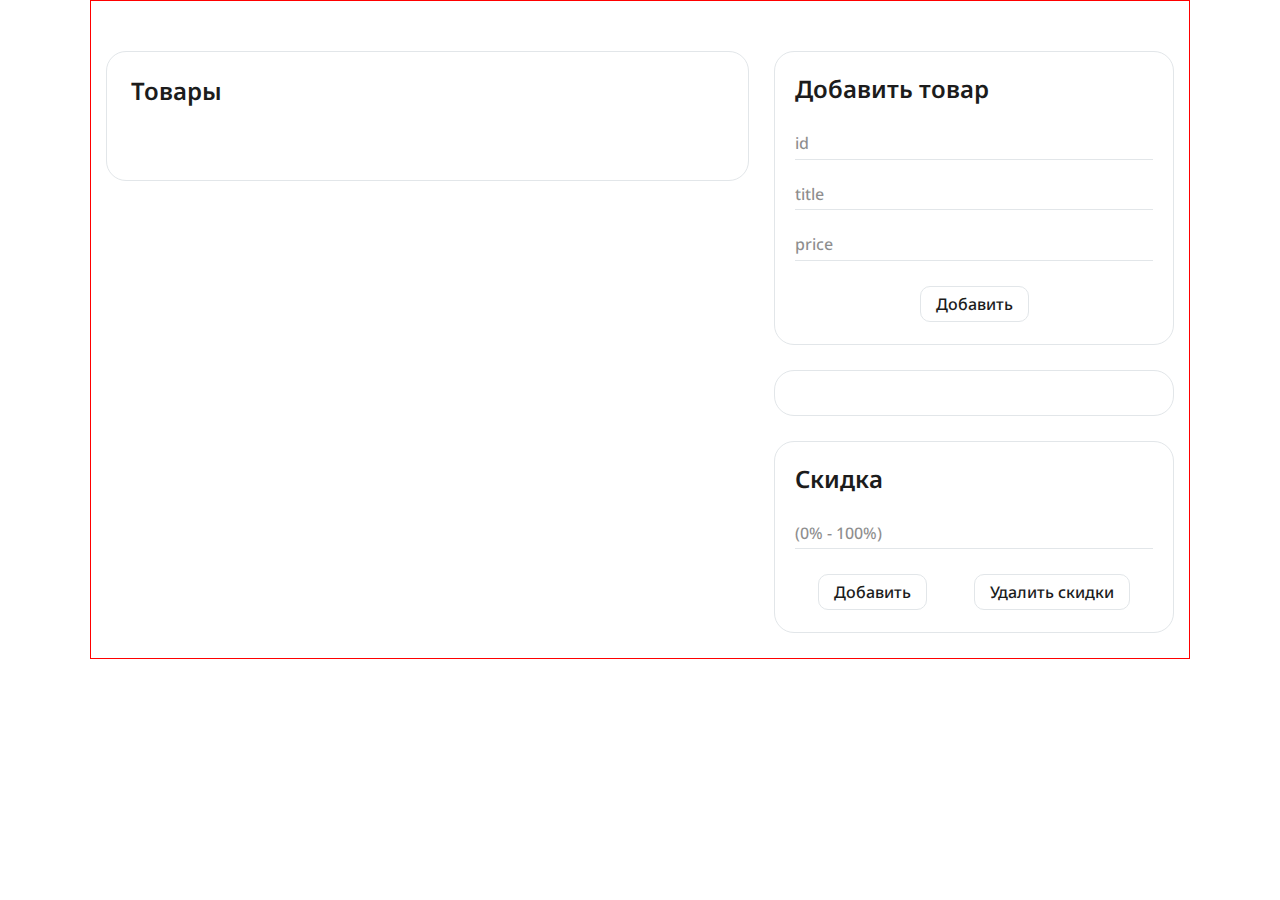
==== index.html @ 7e93d90f "Изменение верстки" ====
<!DOCTYPE html>
<html lang="ru">

<head>
    <meta charset="UTF-8">
    <meta http-equiv="X-UA-Compatible" content="IE=edge">
    <meta name="viewport" content="width=device-width, initial-scale=1.0">
    <meta name="description" content="">
    <meta name="Keywords" content="">
    
    <link rel="stylesheet" href="./css/style.css">
    <title>Корзина</title>
</head>

<body>
    
    <main>
        <div class="container">
            <section class="products">
                <div class="products__main">
                    <div class="products__cart-block">
                        <div class="cart-block__header">
                            <h1 class="cart-block__title">Товары</h1>
                        </div>
                        <div class="cart-block__cart-items">
                            <ul class="cart-items__list"> </ul>
                        </div>
                        <p class="cart-block__message disable">
                            Список товаров пуст
                        </p>
                    </div>
                </div>
                <aside class="products__aside">
                    <div class="products__form-block">
                        <form class="form-product form">
                            <h1 class="form__title">Добавить товар</h1>
                            <div class="form__item">
                                <input class="form__item-input input-product" placeholder="id" id="input-id">
                                <label class="form__item-label">id</label>
                            </div>
                            <div class="form__item">
                                <input class="form__item-input input-product " placeholder="title" id="input-title">
                                <label class="form__item-label">title</label>
                            </div>
                            <div class="form__item">
                                <input class="form__item-input input-product" placeholder="price" id="input-price">
                                <label class="form__item-label">price</label>
                            </div>
                            <div class="form__error error-product"></div>

                            <div class="form__buttons">
                                <button class="form-product__add form__btn">Добавить</button>
                            </div>
                        </form>
                    </div>
                    <div class="products__precheck"> </div>
                    <div class="products__discount">
                        <form class="form-discount form">
                            <h1 class="form__title">Скидка</h1>
                            <div class="form__item">
                                <input class="form__item-input input-discount" placeholder="(0% - 100%)" id="input-discount">
                                <label class="form__item-label">(0% - 100%)</label>
                            </div>
                            <div class="form__error error-dicount">
                                
                            </div>
                            <div class="form__buttons">
                                <button class="form-discount__add form__btn">Добавить</button>
                                <button class="form-discount__remove form__btn">Удалить скидки</button>
                            </div>
                            
                            
                        </form>
                    </div>
                </aside>
            </section>
        </div>
        
    </main>

    <script src="./js/main.js" type="module"></script>
</body>




</html>
---- css/style.css ----
@import url("https://fonts.googleapis.com/css2?family=Noto+Sans:wght@400;500;600;700&display=swap");
*, *::before, *::after {
  padding: 0;
  margin: 0;
  border: 0;
  -webkit-box-sizing: border-box;
          box-sizing: border-box;
}

a {
  text-decoration: none;
}

ul, ol, li {
  list-style: none;
}

img {
  vertical-align: top;
}

h1, h2, h3, h4, h5, h6 {
  font-size: inherit;
  font-weight: inherit;
}

html, body {
  height: 100%;
  line-height: 1;
  font-size: 25px;
  font-style: normal;
  overflow-x: hidden;
}

body {
  font-family: 'Noto Sans', sans-serif;
  font-style: normal;
  font-weight: 400;
  font-size: 16px;
  line-height: 22px;
  color: #1c1c1c;
}

.container {
  max-width: 1100px;
  margin: 0 auto;
  padding: 0 15px;
  border: 1px solid red;
  padding-top: 50px;
}

.inner {
  display: -webkit-box;
  display: -ms-flexbox;
  display: flex;
}

h1 {
  font-size: 24px;
  line-height: 30px;
  font-weight: 600;
}

h2 {
  font-size: 20px;
  line-height: 22px;
  font-weight: 600;
}

h3 {
  font-size: 18px;
  line-height: 20px;
  font-weight: 500;
}

.disable {
  display: none;
}

.products {
  display: -webkit-box;
  display: -ms-flexbox;
  display: flex;
}

.products__main {
  -webkit-box-flex: 1;
      -ms-flex: 1 1 100%;
          flex: 1 1 100%;
  margin-right: 25px;
}

.products__aside {
  -webkit-box-flex: 0;
      -ms-flex: 0 0 auto;
          flex: 0 0 auto;
  width: 400px;
}

.products__cart-block, .products__form-block, .products__precheck, .products__discount {
  border: 1px solid #e2e6e9;
  border-radius: 20px;
  padding: 22px 20px;
  margin-bottom: 25px;
}

.products__cart-block {
  padding: 24px;
}

.cart-block__header {
  padding-bottom: 50px;
}

.cart-block__message {
  font-size: 22px;
  text-align: center;
}

.cart-item {
  padding: 20px 0;
  display: -webkit-box;
  display: -ms-flexbox;
  display: flex;
  gap: 25px;
  -webkit-box-pack: justify;
      -ms-flex-pack: justify;
          justify-content: space-between;
}

.cart-item__right {
  width: 40%;
  display: -webkit-box;
  display: -ms-flexbox;
  display: flex;
  -webkit-box-align: center;
      -ms-flex-align: center;
          align-items: center;
  -webkit-box-pack: justify;
      -ms-flex-pack: justify;
          justify-content: space-between;
}

.cart-item__id {
  font-size: 14px;
  color: rgba(28, 28, 28, 0.5);
}

.cart-item__price {
  position: relative;
}

.cart-item__old-price {
  position: absolute;
  top: -16px;
  right: 0;
  font-size: 14px;
}

.cart-item__old-price::after {
  content: "";
  display: block;
  width: 95%;
  height: 2px;
  position: absolute;
  top: 45%;
  -webkit-transform: rotate(-10deg);
          transform: rotate(-10deg);
  background-color: #f06a4d;
}

.cart-item__remove {
  width: 32px;
  height: 22px;
  padding: 0 5px;
  background-color: #fff;
}

.cart-item__remove:hover {
  cursor: pointer;
}

.cart-item__remove:hover path {
  fill: #f06a4d;
  -webkit-transition-duration: 0.4s;
          transition-duration: 0.4s;
}

.precheck__row {
  margin: 15px 0;
  display: -webkit-box;
  display: -ms-flexbox;
  display: flex;
  -webkit-box-pack: justify;
      -ms-flex-pack: justify;
          justify-content: space-between;
}

.precheck__price {
  font-weight: 600;
}

.precheck__discount {
  font-weight: 600;
  color: #f06a4d;
}

.form__title {
  padding-bottom: 5px;
}

.form__item {
  margin: 25px 0;
  position: relative;
}

.form__item-input {
  width: 100%;
  height: 25px;
  border-bottom: 1px solid #e2e6e9;
  outline: none;
}

.form__item-input::-webkit-input-placeholder {
  font-size: 0;
}

.form__item-input:-ms-input-placeholder {
  font-size: 0;
}

.form__item-input::-ms-input-placeholder {
  font-size: 0;
}

.form__item-input::placeholder {
  font-size: 0;
}

.form__item-input:focus ~ .form__item-label,
.form__item-input:not(:placeholder-shown) ~ .form__item-label {
  font-size: 12px;
  line-height: 14px;
  -webkit-transform: translateY(-12px);
          transform: translateY(-12px);
}

.form__item-input.input--error {
  border-bottom: 1px solid #f06a4d;
}

.form__item-label {
  font-weight: 500;
  font-size: 16px;
  line-height: 19px;
  color: rgba(28, 28, 28, 0.5);
  position: absolute;
  pointer-events: none;
  left: 0;
  -webkit-transition: color 200ms, -webkit-transform 200ms;
  transition: color 200ms, -webkit-transform 200ms;
  transition: transform 200ms, color 200ms;
  transition: transform 200ms, color 200ms, -webkit-transform 200ms;
}

.form__error {
  font-size: 12px;
  line-height: 14px;
  color: #f06a4d;
  text-align: center;
}

.form__buttons {
  display: -webkit-box;
  display: -ms-flexbox;
  display: flex;
  -ms-flex-pack: distribute;
      justify-content: space-around;
  margin-top: 25px;
}

.form__btn {
  padding: 6px 15px;
  background-color: #fff;
  border: 1px solid #e2e6e9;
  border-radius: 10px;
  font-family: 'Noto Sans', sans-serif;
  font-weight: 500;
  font-size: 16px;
  line-height: 22px;
  color: #1c1c1c;
}

.form__btn:hover {
  cursor: pointer;
  background-color: #e2e6e9;
  -webkit-transition-duration: 0.4s;
          transition-duration: 0.4s;
}
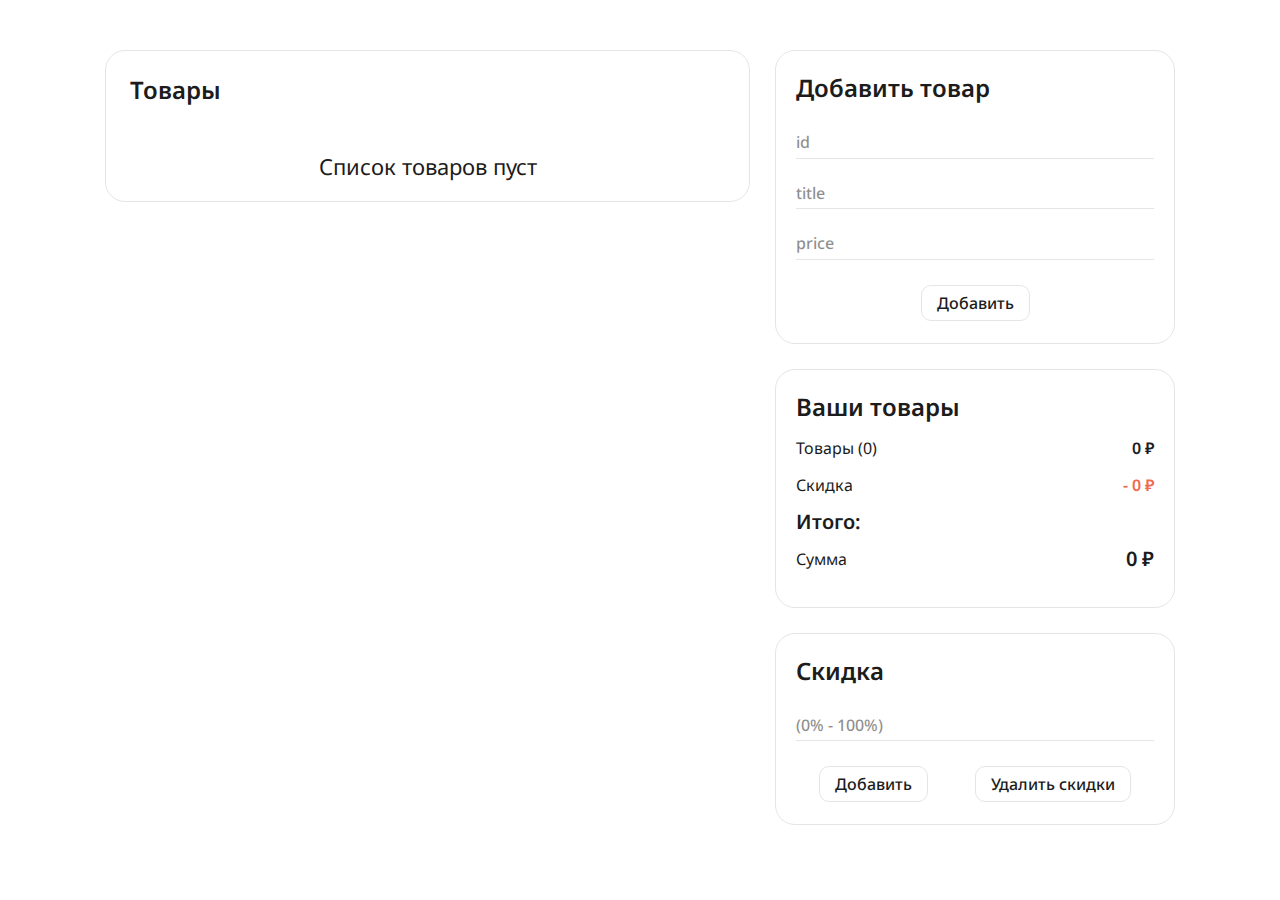
==== commit 9e9a6109: "Доработаны классы" ====
--- a/index.html
+++ b/index.html
@@ -61,7 +61,7 @@
                                 <input class="form__item-input input-discount" placeholder="(0% - 100%)" id="input-discount">
                                 <label class="form__item-label">(0% - 100%)</label>
                             </div>
-                            <div class="form__error error-dicount">
+                            <div class="form__error error-discount">
                                 
                             </div>
                             <div class="form__buttons">
--- a/css/style.css
+++ b/css/style.css
@@ -45,7 +45,6 @@
   max-width: 1100px;
   margin: 0 auto;
   padding: 0 15px;
-  border: 1px solid red;
   padding-top: 50px;
 }
 
@@ -184,6 +183,10 @@
   fill: #f06a4d;
   -webkit-transition-duration: 0.4s;
           transition-duration: 0.4s;
+}
+
+.cart-item__remove svg {
+  pointer-events: none;
 }
 
 .precheck__row {
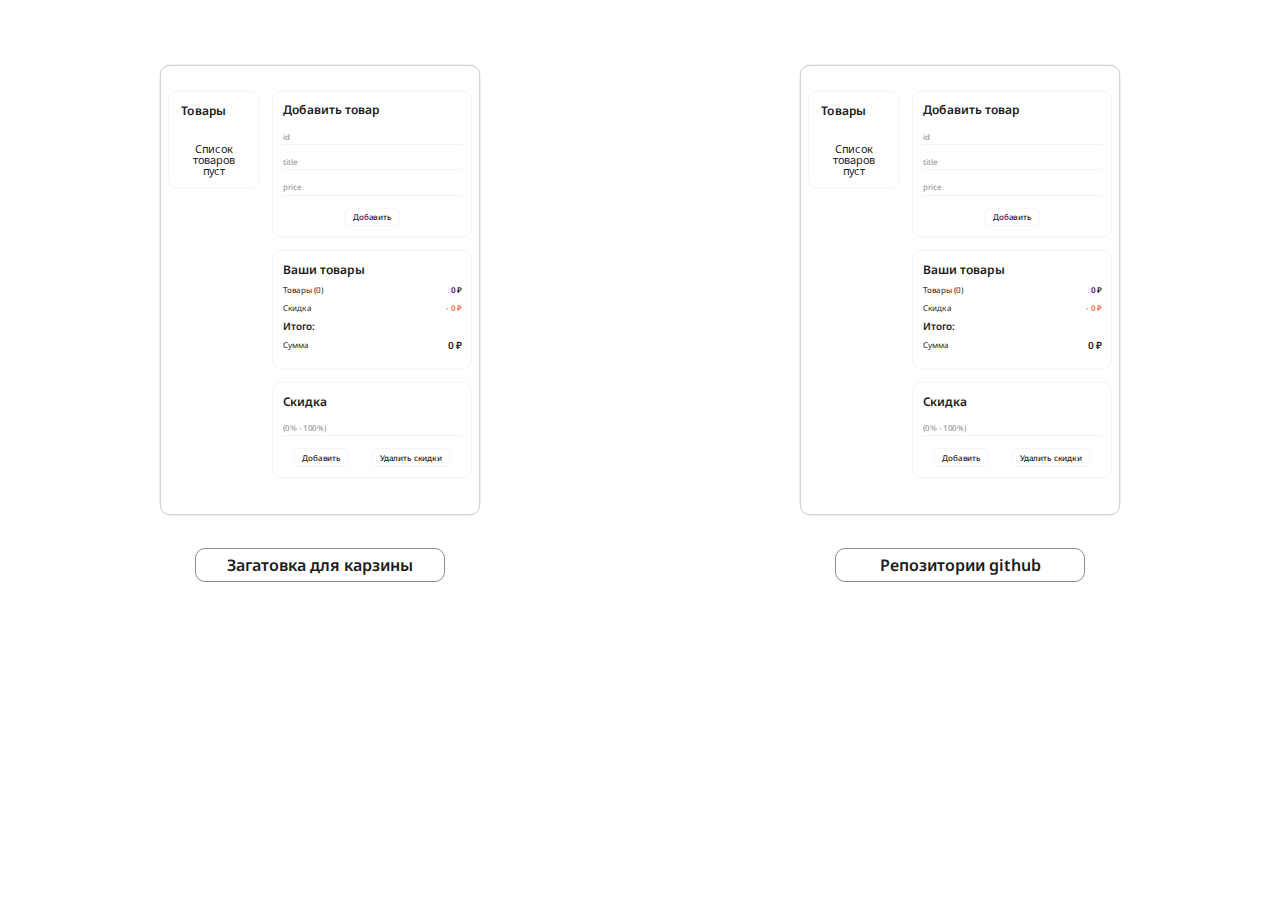
==== commit 0fb4f844: "-" ====
--- a/index.html
+++ b/index.html
@@ -1,87 +1,25 @@
 <!DOCTYPE html>
-<html lang="ru">
-
+<html lang="en">
 <head>
     <meta charset="UTF-8">
     <meta http-equiv="X-UA-Compatible" content="IE=edge">
     <meta name="viewport" content="width=device-width, initial-scale=1.0">
-    <meta name="description" content="">
-    <meta name="Keywords" content="">
+    <title>Модуль 3</title>
+    <link rel="stylesheet" href="./css/style.css">
+</head>
+<body>
+    <div class="container-main">
+        <div class="col">
+            <iframe src="./products/index.html" class="frame" ></iframe>
+            <a href="./products/index.html" class="link">Загатовка для карзины</a>
+        </div>
+        <div class="col">
+            <iframe src="./products/index.html" class="frame" ></iframe>
+            <a href="./products/index.html" class="link">Репозитории github</a>
+        </div>
+    </div>
+
     
-    <link rel="stylesheet" href="./css/style.css">
-    <title>Корзина</title>
-</head>
-
-<body>
     
-    <main>
-        <div class="container">
-            <section class="products">
-                <div class="products__main">
-                    <div class="products__cart-block">
-                        <div class="cart-block__header">
-                            <h1 class="cart-block__title">Товары</h1>
-                        </div>
-                        <div class="cart-block__cart-items">
-                            <ul class="cart-items__list"> </ul>
-                        </div>
-                        <p class="cart-block__message disable">
-                            Список товаров пуст
-                        </p>
-                    </div>
-                </div>
-                <aside class="products__aside">
-                    <div class="products__form-block">
-                        <form class="form-product form">
-                            <h1 class="form__title">Добавить товар</h1>
-                            <div class="form__item">
-                                <input class="form__item-input input-product" placeholder="id" id="input-id">
-                                <label class="form__item-label">id</label>
-                            </div>
-                            <div class="form__item">
-                                <input class="form__item-input input-product " placeholder="title" id="input-title">
-                                <label class="form__item-label">title</label>
-                            </div>
-                            <div class="form__item">
-                                <input class="form__item-input input-product" placeholder="price" id="input-price">
-                                <label class="form__item-label">price</label>
-                            </div>
-                            <div class="form__error error-product"></div>
-
-                            <div class="form__buttons">
-                                <button class="form-product__add form__btn">Добавить</button>
-                            </div>
-                        </form>
-                    </div>
-                    <div class="products__precheck"> </div>
-                    <div class="products__discount">
-                        <form class="form-discount form">
-                            <h1 class="form__title">Скидка</h1>
-                            <div class="form__item">
-                                <input class="form__item-input input-discount" placeholder="(0% - 100%)" id="input-discount">
-                                <label class="form__item-label">(0% - 100%)</label>
-                            </div>
-                            <div class="form__error error-discount">
-                                
-                            </div>
-                            <div class="form__buttons">
-                                <button class="form-discount__add form__btn">Добавить</button>
-                                <button class="form-discount__remove form__btn">Удалить скидки</button>
-                            </div>
-                            
-                            
-                        </form>
-                    </div>
-                </aside>
-            </section>
-        </div>
-        
-    </main>
-
-    <script src="./js/main.js" type="module"></script>
 </body>
-
-
-
-
 </html>--- a/css/style.css
+++ b/css/style.css
@@ -300,3 +300,43 @@
   -webkit-transition-duration: 0.4s;
           transition-duration: 0.4s;
 }
+
+.container-main {
+  position: absolute;
+  top: 0;
+  left: 0;
+  width: 100%;
+  height: 100%;
+  display: -webkit-box;
+  display: -ms-flexbox;
+  display: flex;
+}
+
+.col {
+  width: 50%;
+}
+
+.frame {
+  margin-top: -25%;
+  -webkit-transform: scale(0.5);
+          transform: scale(0.5);
+  width: 100%;
+  height: 100%;
+  display: block;
+  border: 1px solid rgba(28, 28, 28, 0.5);
+  border-radius: 20px;
+}
+
+.link {
+  display: block;
+  margin: auto;
+  margin-top: -30%;
+  max-width: 250px;
+  padding: 5px 10px;
+  color: #1c1c1c;
+  font-weight: 600;
+  text-align: center;
+  text-decoration: none;
+  border: 1px solid rgba(28, 28, 28, 0.5);
+  border-radius: 10px;
+}
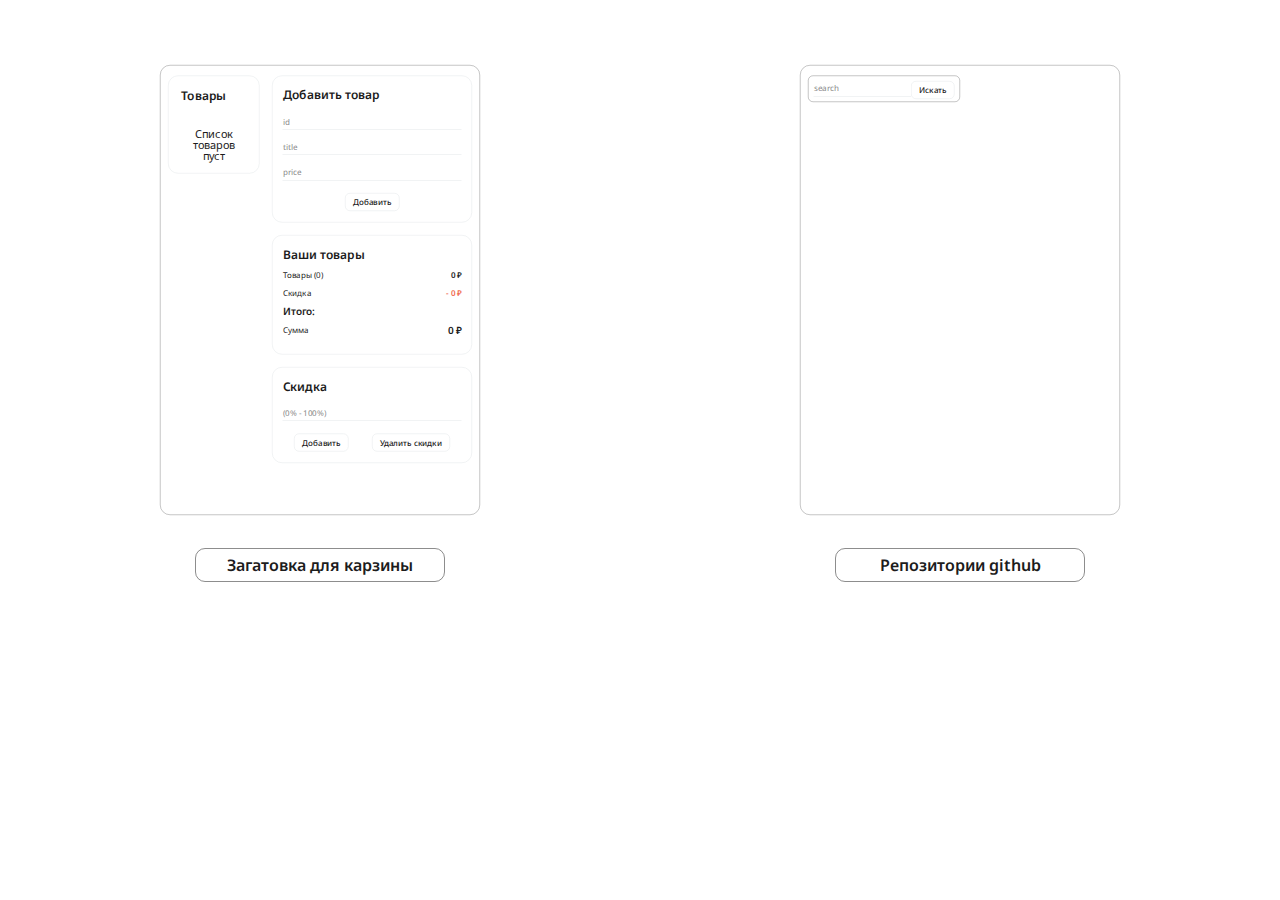
==== commit 211302db: "Добавлена стурктура html" ====
--- a/index.html
+++ b/index.html
@@ -14,8 +14,8 @@
             <a href="./products/index.html" class="link">Загатовка для карзины</a>
         </div>
         <div class="col">
-            <iframe src="./products/index.html" class="frame" ></iframe>
-            <a href="./products/index.html" class="link">Репозитории github</a>
+            <iframe src="./github/index.html" class="frame" ></iframe>
+            <a href="./github/index.html" class="link">Репозитории github</a>
         </div>
     </div>
 
--- a/css/style.css
+++ b/css/style.css
@@ -45,7 +45,7 @@
   max-width: 1100px;
   margin: 0 auto;
   padding: 0 15px;
-  padding-top: 50px;
+  padding-top: 20px;
 }
 
 .inner {
@@ -301,6 +301,114 @@
           transition-duration: 0.4s;
 }
 
+.search__form {
+  width: 50%;
+  border: 1px solid rgba(28, 28, 28, 0.5);
+  border-radius: 10px;
+}
+
+.search__form-item {
+  margin-bottom: 0;
+  margin-top: 5px;
+  width: 300px;
+}
+
+.search__form-row {
+  display: -webkit-box;
+  display: -ms-flexbox;
+  display: flex;
+  -webkit-box-align: center;
+      -ms-flex-align: center;
+          align-items: center;
+  -ms-flex-pack: distribute;
+      justify-content: space-around;
+  padding: 5px 10px;
+}
+
+.search__result {
+  border-top: 1px solid rgba(28, 28, 28, 0.5);
+}
+
+.search__result-item {
+  padding: 5px 20px;
+  border-bottom: 1px solid #e2e6e9;
+  color: #1c1c1c;
+}
+
+.search__result-item:hover {
+  color: #fff;
+  background-color: rgba(28, 28, 28, 0.5);
+  -webkit-transition-duration: 0.4s;
+          transition-duration: 0.4s;
+  cursor: pointer;
+}
+
+.search__result-link {
+  color: inherit;
+}
+
+.search__result-language {
+  font-size: 12px;
+  line-height: 14px;
+}
+
+.form-search__add {
+  margin-top: -20px;
+}
+
+.error__mesage {
+  padding: 5px 20px;
+  text-align: center;
+}
+
+.result {
+  margin-top: 50px;
+  padding: 50px;
+  border: 1px solid rgba(28, 28, 28, 0.5);
+  border-radius: 10px;
+}
+
+.result__list {
+  padding-top: 10px;
+}
+
+.result__item {
+  padding: 20px;
+}
+
+.result__item:not(:last-child) {
+  border-bottom: 1px solid #e2e6e9;
+}
+
+.result__link {
+  color: #1c1c1c;
+  font-weight: 600;
+  color: #1c80cc;
+}
+
+.result__link:hover {
+  border-bottom: 1px solid #1c1c1c;
+  -webkit-transition-duration: 0.4s;
+          transition-duration: 0.4s;
+  cursor: pointer;
+}
+
+.result__description {
+  font-size: 14px;
+  line-height: 16px;
+  padding-top: 5px;
+}
+
+.result__language {
+  font-weight: 600;
+  padding-top: 5px;
+}
+
+.result__topics {
+  padding-top: 5px;
+  color: #f06a4d;
+}
+
 .container-main {
   position: absolute;
   top: 0;
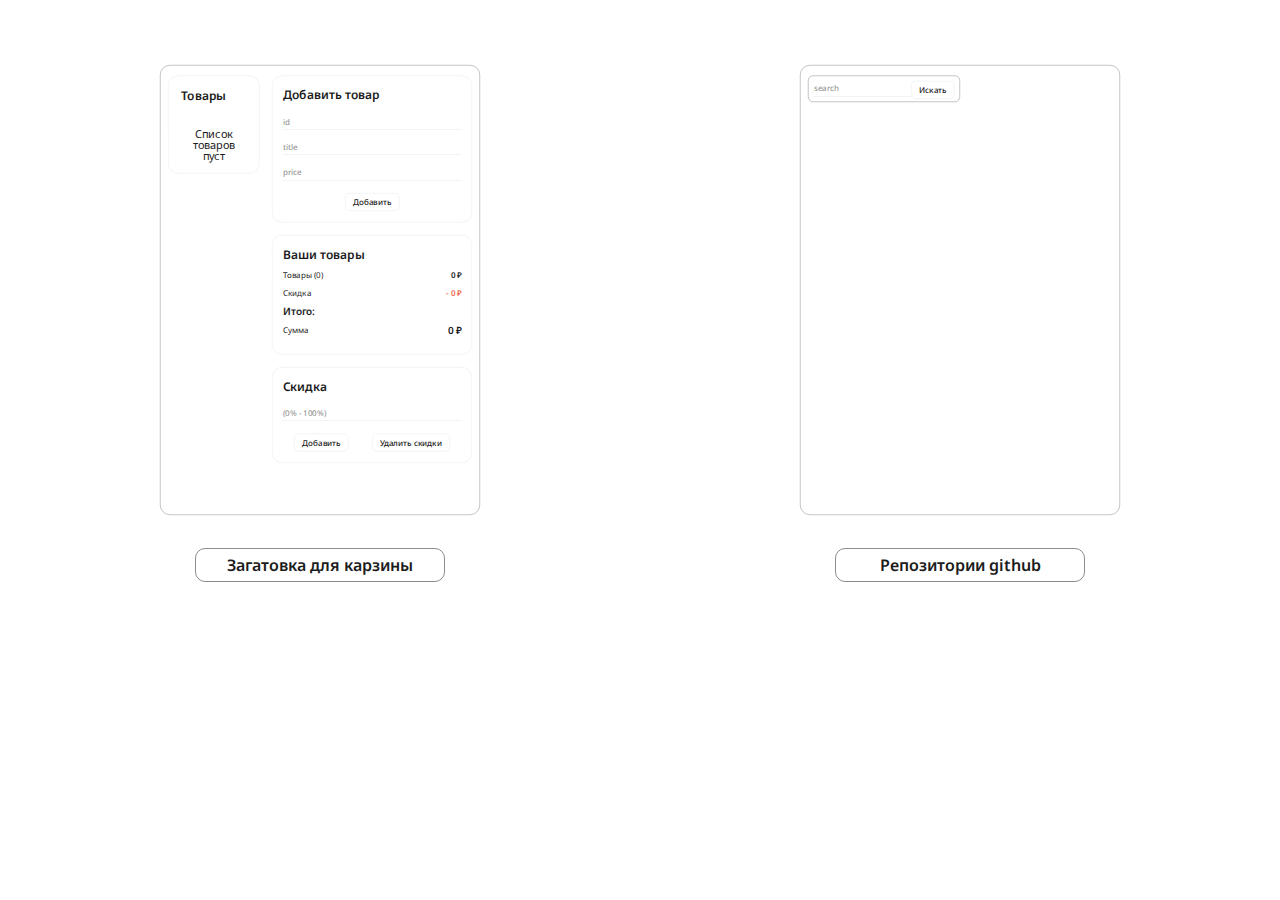
==== commit 0ecc3c05: "Изменены стили" ====
--- a/index.html
+++ b/index.html
@@ -11,11 +11,11 @@
     <div class="container-main">
         <div class="col">
             <iframe src="./products/index.html" class="frame" ></iframe>
-            <a href="./products/index.html" class="link">Загатовка для карзины</a>
+            <a href="./products/index.html" class="link-main">Загатовка для карзины</a>
         </div>
         <div class="col">
             <iframe src="./github/index.html" class="frame" ></iframe>
-            <a href="./github/index.html" class="link">Репозитории github</a>
+            <a href="./github/index.html" class="link-main">Репозитории github</a>
         </div>
     </div>
 
--- a/css/style.css
+++ b/css/style.css
@@ -435,12 +435,14 @@
   border-radius: 20px;
 }
 
-.link {
+.link-main {
   display: block;
   margin: auto;
   margin-top: -30%;
   max-width: 250px;
   padding: 5px 10px;
+  position: relative;
+  z-index: 100;
   color: #1c1c1c;
   font-weight: 600;
   text-align: center;
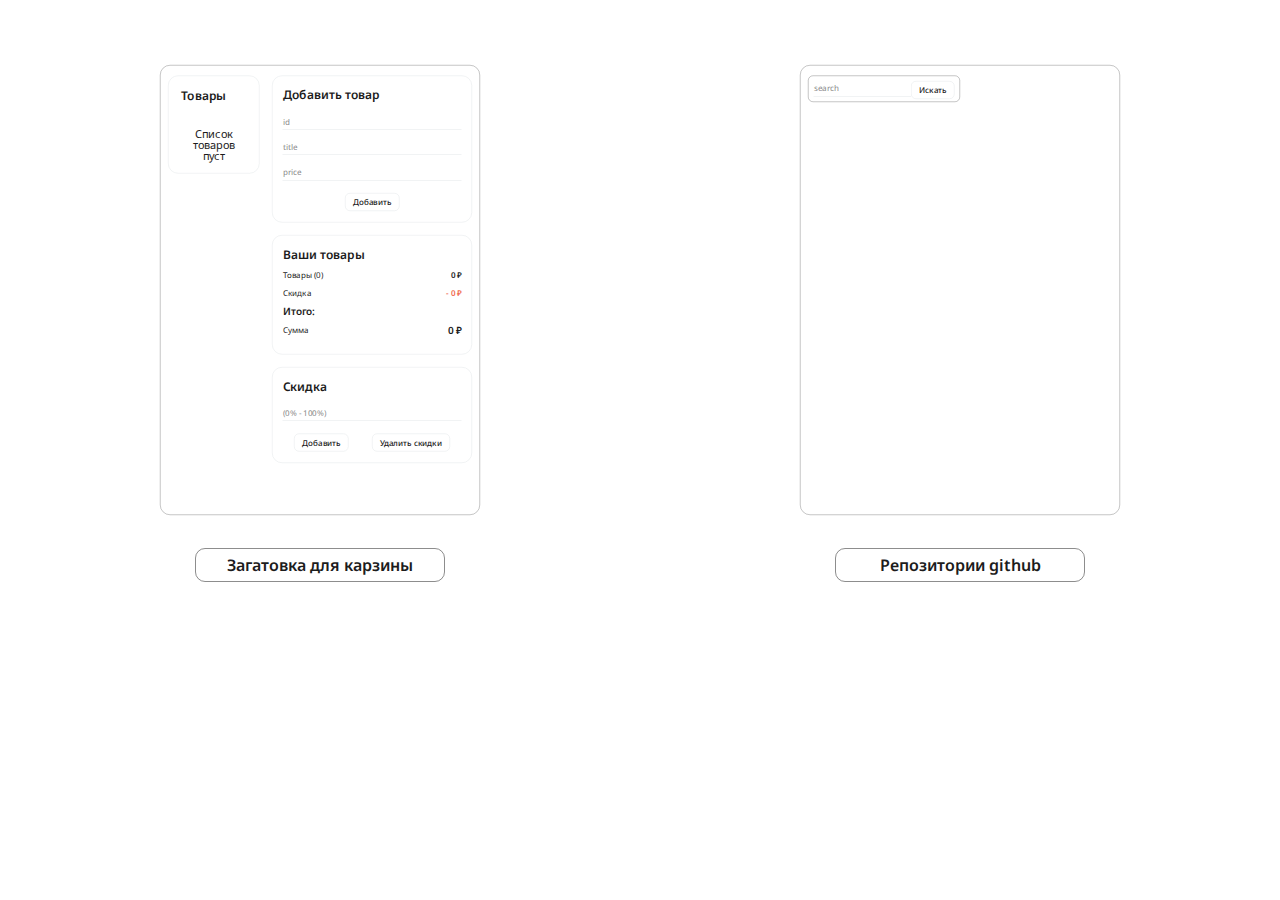
==== commit 57c136c1: "Чистка кода" ====
--- a/index.html
+++ b/index.html
@@ -18,8 +18,5 @@
             <a href="./github/index.html" class="link-main">Репозитории github</a>
         </div>
     </div>
-
-    
-    
 </body>
 </html>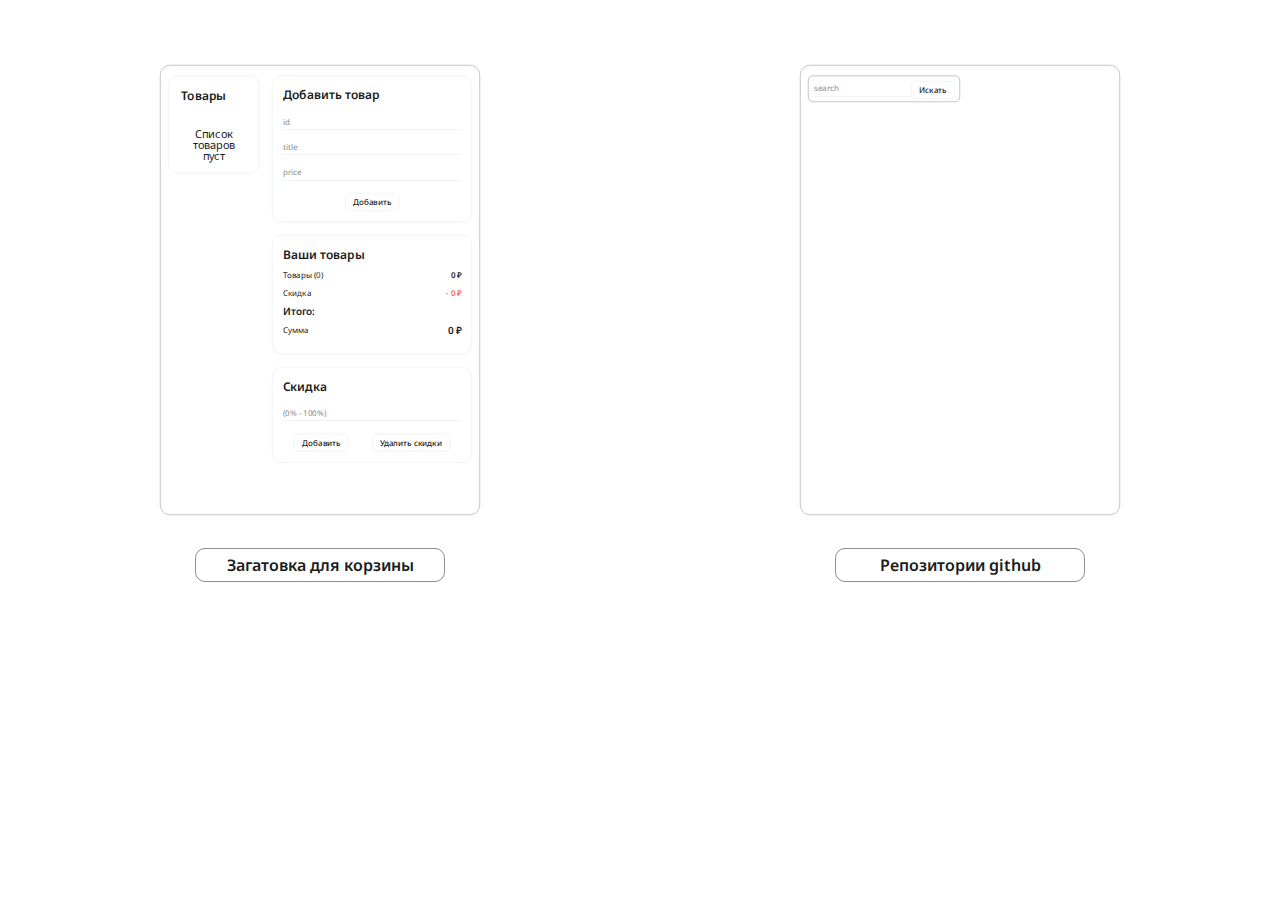
==== commit 4825ac37: "Очистка кода" ====
--- a/index.html
+++ b/index.html
@@ -11,7 +11,7 @@
     <div class="container-main">
         <div class="col">
             <iframe src="./products/index.html" class="frame" ></iframe>
-            <a href="./products/index.html" class="link-main">Загатовка для карзины</a>
+            <a href="./products/index.html" class="link-main">Загатовка для корзины</a>
         </div>
         <div class="col">
             <iframe src="./github/index.html" class="frame" ></iframe>
--- a/css/style.css
+++ b/css/style.css
@@ -450,3 +450,10 @@
   border: 1px solid rgba(28, 28, 28, 0.5);
   border-radius: 10px;
 }
+
+.link-main:hover {
+  cursor: pointer;
+  background-color: #e2e6e9;
+  -webkit-transition-duration: 0.4s;
+          transition-duration: 0.4s;
+}
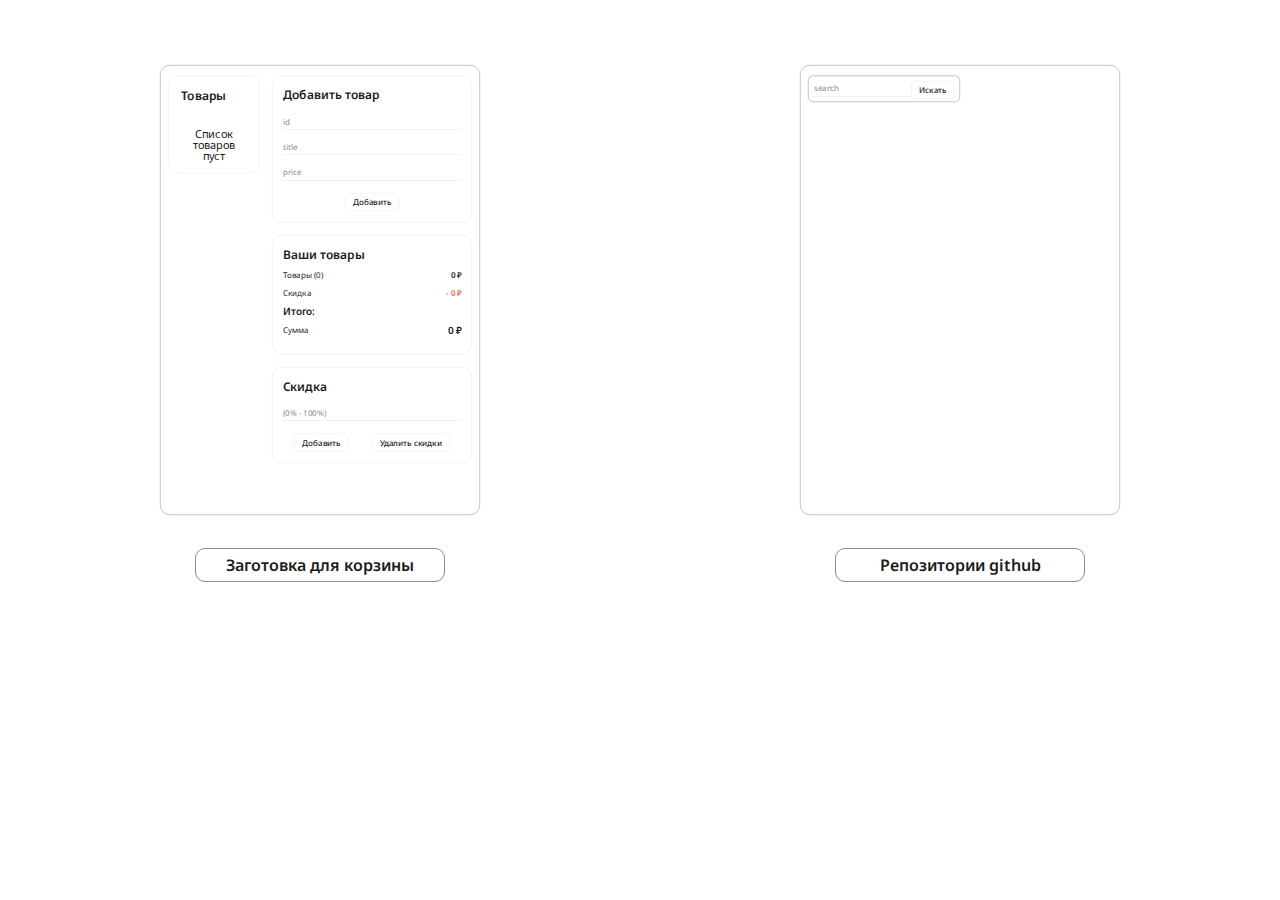
==== commit 94136a49: "Чистка кода" ====
--- a/index.html
+++ b/index.html
@@ -11,7 +11,7 @@
     <div class="container-main">
         <div class="col">
             <iframe src="./products/index.html" class="frame" ></iframe>
-            <a href="./products/index.html" class="link-main">Загатовка для корзины</a>
+            <a href="./products/index.html" class="link-main">Заготовка для корзины</a>
         </div>
         <div class="col">
             <iframe src="./github/index.html" class="frame" ></iframe>
